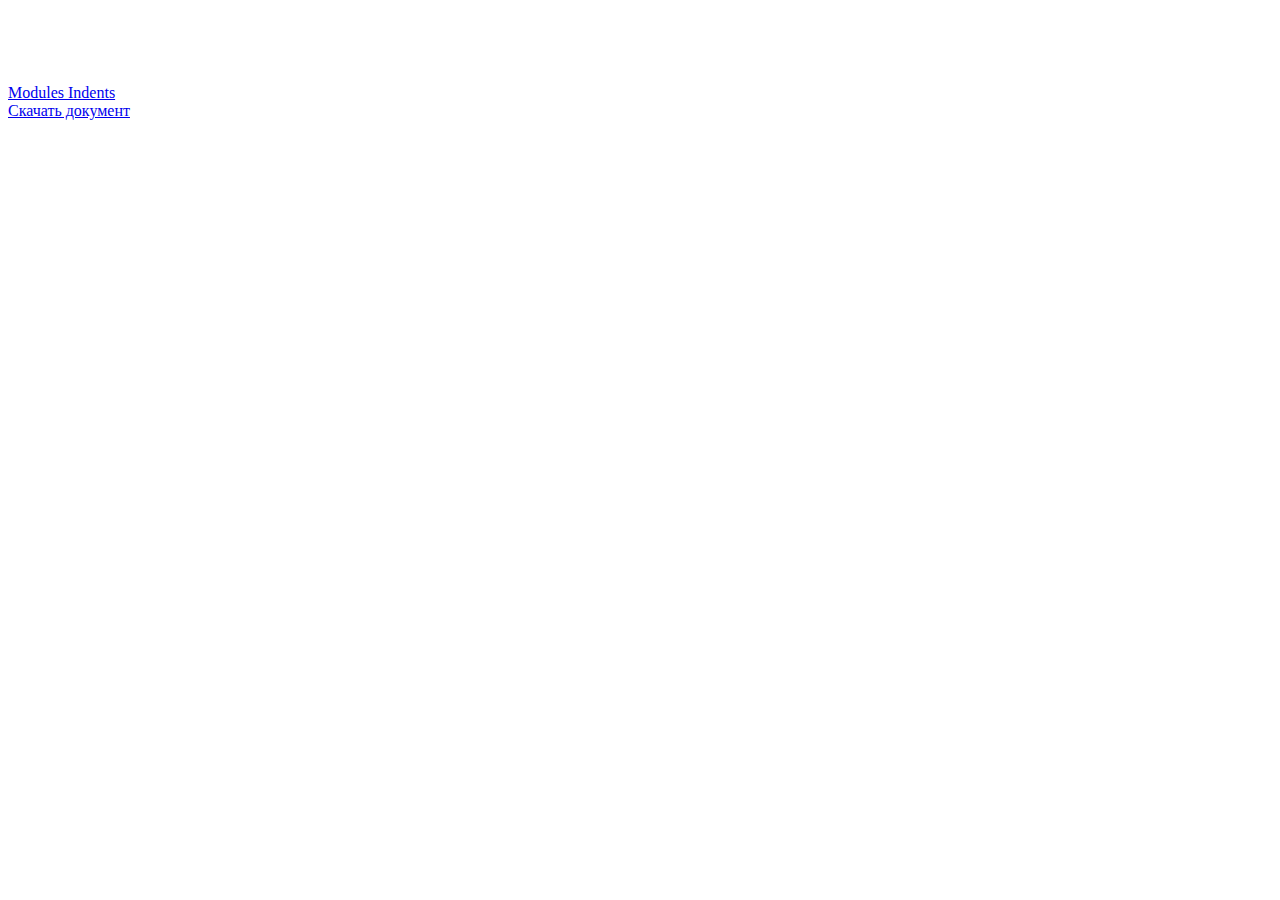
==== index.html @ 396908a4 "first commit" ====
<!DOCTYPE html>
<html>

<head>
  <meta lang="ru">
  <title>2.15</title>
</head>

<body>
  <p><a target="_blank" href="https://www.skillbox.ru"><img src="img/logo-light.png"></a></p>
  <div><a href="#">Modules</a><a href="article.html"> Indents</a></div>
  <div><a href="2.15 skillbox.docx" download>Скачать документ</a></div>
</body>

</html>
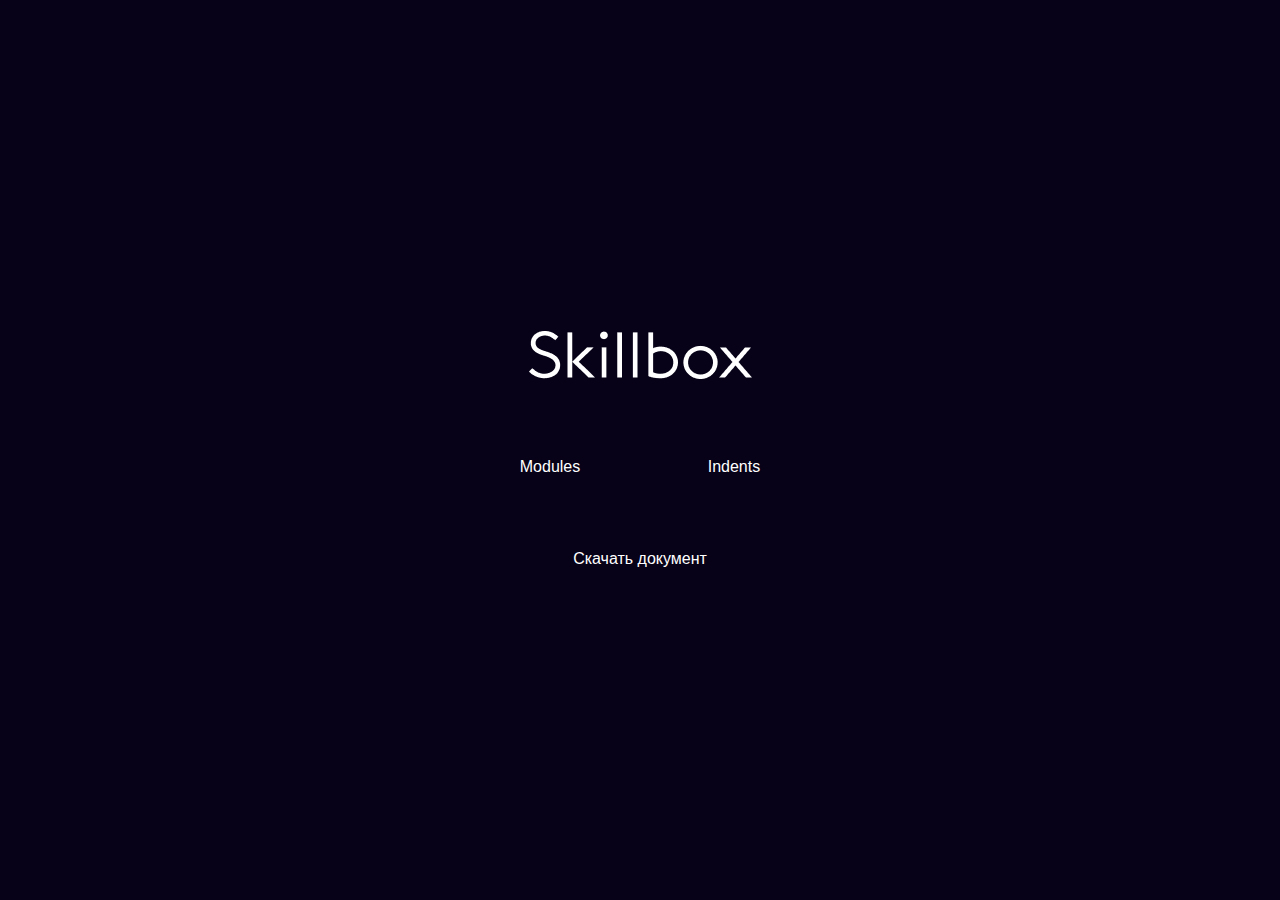
==== commit 127a88e7: "12" ====
--- a/index.html
+++ b/index.html
@@ -4,12 +4,19 @@
 <head>
   <meta lang="ru">
   <title>2.15</title>
+  <link rel="stylesheet" href="css/styles.css" type="text/css">
+  <link rel="stylesheet" href="css/normalize.css" type="text/css">
 </head>
 
 <body>
-  <p><a target="_blank" href="https://www.skillbox.ru"><img src="img/logo-light.png"></a></p>
-  <div><a href="#">Modules</a><a href="article.html"> Indents</a></div>
-  <div><a href="2.15 skillbox.docx" download>Скачать документ</a></div>
+  <div class="main-content">
+    <a target="_blank" href="https://www.skillbox.ru"><img class="logo" src="img/logo-light.png" alt="skillbox"></a>
+    <div>
+      <a class="path" href="#">Modules</a>
+      <a class="path" href="article.html">Indents</a>
+    </div>
+    <a href="2.15 skillbox.docx" download>Скачать документ</a>
+  </div>
 </body>
 
-</html>
+</html>--- a/css/styles.css
+++ b/css/styles.css
@@ -0,0 +1,121 @@
+html {
+  box-sizing: border-box;
+}
+
+*,
+*::before,
+*::after {
+  box-sizing: inherit;
+}
+
+a {
+  color: inherit;
+  text-decoration: none;
+}
+
+img {
+  max-width: 100%;
+}
+
+body {
+  font-family: 'font', sans-serif;
+}
+
+.main-content {
+  display: flex;
+  flex-direction: column;
+  align-items: center;
+  justify-content: center;
+  min-height: 100vh;
+  color: #fff;
+  background-color: #070217;
+}
+
+.logo {
+  margin-bottom: 50px;
+}
+
+.path {
+  display: inline-block;
+  padding-top: 24px;
+  padding-bottom: 24px;
+  padding-left: 49px;
+  padding-right: 49px;
+  margin-bottom: 50px;
+}
+
+.path:last-child {
+  margin-left: 25px;
+  margin-bottom: 0px;
+}
+
+.container {
+  margin: 0 auto;
+  padding: 80px 0;
+  width: 1170px;
+}
+
+.cont {
+  margin-top: 0px;
+  margin-bottom: 40px;
+  width: 872px;
+}
+
+.par {
+  margin-top: 0px;
+  margin-bottom: 40px;
+  text-align: center;
+}
+
+.result {
+  border-radius: 20px;
+  padding: 30px;
+  background-color: #f3f3f3;
+
+}
+
+.cont1:not(:last-child) {
+  margin-bottom: 10px;
+  width: 692px;
+}
+
+.cont1:not(:first-child) {
+  margin-bottom: 0px;
+  width: 692px;
+}
+
+.result:first-child {
+  margin-bottom: 20px;
+}
+
+h2 {
+  margin-bottom: 10px;
+}
+
+h3 {
+  margin-bottom: 10px;
+}
+
+ul {
+  padding-left: 15px;
+  margin-top: 0px;
+  margin-bottom: 0px;
+}
+
+li:not(:last-child) {
+  margin-bottom: 20px;
+}
+
+.figure-img {
+  display: inline-block;
+  margin-bottom: 40px;
+  width: 872px;
+}
+
+div>img {
+  margin-bottom: 40px;
+}
+
+body {
+  margin:  0px;
+}